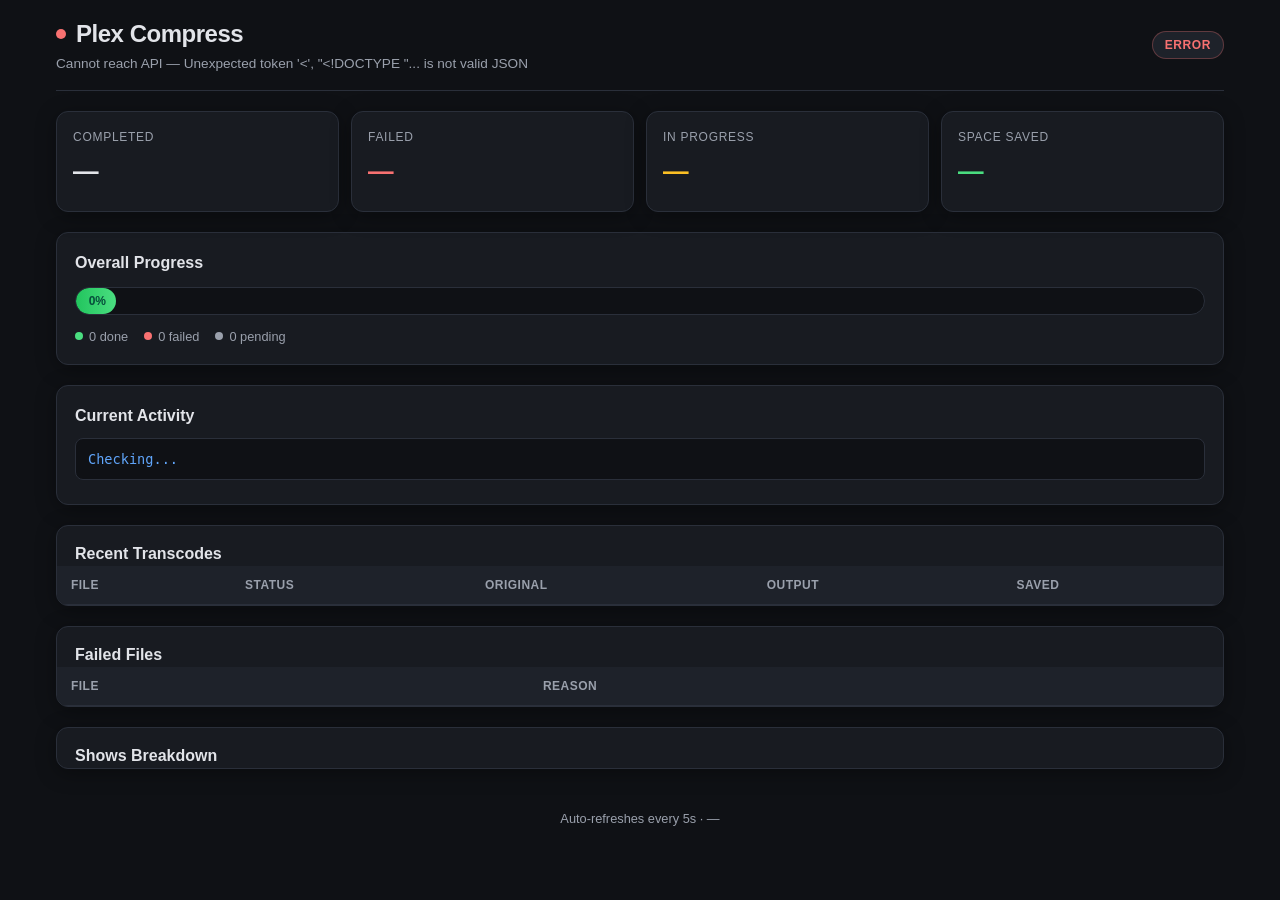
==== scripts/web/index.html @ 83bb44a8 "feat: add web dashboard for real-time batch monitoring" ====
<!DOCTYPE html>
<html lang="en">
<head>
<meta charset="UTF-8">
<meta name="viewport" content="width=device-width, initial-scale=1.0">
<title>Plex Compress Dashboard</title>
<style>
:root {
  --bg: #0f1115;
  --bg2: #181b21;
  --bg3: #1e222a;
  --fg: #e2e4e9;
  --fg2: #9aa0ac;
  --accent: #4ade80;
  --accent2: #22c55e;
  --warn: #fbbf24;
  --err: #f87171;
  --info: #60a5fa;
  --border: #2a2f3a;
  --radius: 12px;
  --shadow: 0 4px 20px rgba(0,0,0,0.35);
}
* { box-sizing: border-box; margin: 0; padding: 0; }
html, body {
  background: var(--bg);
  color: var(--fg);
  font-family: -apple-system, BlinkMacSystemFont, "Segoe UI", Roboto, Helvetica, Arial, sans-serif;
  line-height: 1.5;
  min-height: 100vh;
}
.container { max-width: 1200px; margin: 0 auto; padding: 16px; }

/* Header */
header {
  display: flex;
  align-items: center;
  justify-content: space-between;
  gap: 12px;
  flex-wrap: wrap;
  margin-bottom: 20px;
  padding-bottom: 16px;
  border-bottom: 1px solid var(--border);
}
header h1 {
  font-size: 1.5rem;
  font-weight: 700;
  letter-spacing: -0.02em;
  display: flex;
  align-items: center;
  gap: 10px;
}
header h1 .dot {
  width: 10px; height: 10px;
  border-radius: 50%;
  background: var(--accent);
  display: inline-block;
  animation: pulse 2s infinite;
}
@keyframes pulse {
  0%, 100% { opacity: 1; }
  50% { opacity: 0.4; }
}
header .subtitle {
  color: var(--fg2);
  font-size: 0.85rem;
  margin-top: 2px;
}
.status-pill {
  padding: 4px 12px;
  border-radius: 999px;
  font-size: 0.75rem;
  font-weight: 600;
  text-transform: uppercase;
  letter-spacing: 0.05em;
  background: var(--bg3);
  border: 1px solid var(--border);
}
.status-pill.running { color: var(--accent); border-color: rgba(74,222,128,0.3); }
.status-pill.idle { color: var(--fg2); }
.status-pill.error { color: var(--err); border-color: rgba(248,113,113,0.3); }

/* Stats Grid */
.stats-grid {
  display: grid;
  grid-template-columns: repeat(auto-fit, minmax(160px, 1fr));
  gap: 12px;
  margin-bottom: 20px;
}
.stat-card {
  background: var(--bg2);
  border: 1px solid var(--border);
  border-radius: var(--radius);
  padding: 16px;
  box-shadow: var(--shadow);
  transition: transform 0.15s;
}
.stat-card:hover { transform: translateY(-2px); }
.stat-card .label {
  font-size: 0.75rem;
  text-transform: uppercase;
  letter-spacing: 0.06em;
  color: var(--fg2);
  margin-bottom: 6px;
}
.stat-card .value {
  font-size: 1.6rem;
  font-weight: 700;
  color: var(--fg);
}
.stat-card .value.saved { color: var(--accent); }
.stat-card .value.failed { color: var(--err); }
.stat-card .value.warn { color: var(--warn); }
.stat-card .sub {
  font-size: 0.8rem;
  color: var(--fg2);
  margin-top: 4px;
}

/* Progress Section */
.progress-section {
  background: var(--bg2);
  border: 1px solid var(--border);
  border-radius: var(--radius);
  padding: 18px;
  margin-bottom: 20px;
  box-shadow: var(--shadow);
}
.progress-section h2 {
  font-size: 1rem;
  font-weight: 600;
  margin-bottom: 12px;
  color: var(--fg);
}
.progress-bar-wrap {
  background: var(--bg);
  border-radius: 999px;
  height: 28px;
  overflow: hidden;
  position: relative;
  border: 1px solid var(--border);
}
.progress-bar {
  height: 100%;
  border-radius: 999px;
  background: linear-gradient(90deg, var(--accent2), var(--accent));
  transition: width 0.6s ease;
  display: flex;
  align-items: center;
  justify-content: flex-end;
  padding-right: 10px;
  min-width: 40px;
}
.progress-bar span {
  font-size: 0.75rem;
  font-weight: 700;
  color: #064e3b;
  white-space: nowrap;
}
.progress-legend {
  display: flex;
  gap: 16px;
  flex-wrap: wrap;
  margin-top: 12px;
  font-size: 0.8rem;
  color: var(--fg2);
}
.progress-legend span { display: flex; align-items: center; gap: 6px; }
.legend-dot { width: 8px; height: 8px; border-radius: 50%; display: inline-block; }
.legend-dot.completed { background: var(--accent); }
.legend-dot.failed { background: var(--err); }
.legend-dot.pending { background: var(--fg2); }

/* Current Activity */
.current-card {
  background: var(--bg2);
  border: 1px solid var(--border);
  border-radius: var(--radius);
  padding: 18px;
  margin-bottom: 20px;
  box-shadow: var(--shadow);
}
.current-card h2 {
  font-size: 1rem;
  font-weight: 600;
  margin-bottom: 10px;
}
.current-card .current-file {
  font-family: "SF Mono", Monaco, "Cascadia Code", monospace;
  font-size: 0.85rem;
  background: var(--bg);
  padding: 10px 12px;
  border-radius: 8px;
  border: 1px solid var(--border);
  color: var(--info);
  word-break: break-all;
}
.current-card .current-show {
  font-size: 0.9rem;
  color: var(--fg2);
  margin-top: 6px;
}

/* Tables */
.table-card {
  background: var(--bg2);
  border: 1px solid var(--border);
  border-radius: var(--radius);
  overflow: hidden;
  margin-bottom: 20px;
  box-shadow: var(--shadow);
}
.table-card h2 {
  font-size: 1rem;
  font-weight: 600;
  padding: 16px 18px 0;
}
.table-wrap { overflow-x: auto; }
table {
  width: 100%;
  border-collapse: collapse;
  font-size: 0.85rem;
}
th, td {
  padding: 10px 14px;
  text-align: left;
  border-bottom: 1px solid var(--border);
}
th {
  color: var(--fg2);
  font-weight: 600;
  font-size: 0.75rem;
  text-transform: uppercase;
  letter-spacing: 0.04em;
  background: var(--bg3);
}
tr:last-child td { border-bottom: none; }
td { color: var(--fg); }
td.size { font-family: monospace; color: var(--fg2); }
td.saved { color: var(--accent); font-weight: 600; }
td.status { font-weight: 600; }
td.status.completed { color: var(--accent); }
td.status.failed { color: var(--err); }
td.status.in_progress { color: var(--info); }

/* Shows breakdown */
.shows-grid {
  display: grid;
  grid-template-columns: repeat(auto-fill, minmax(260px, 1fr));
  gap: 12px;
}
.show-item {
  background: var(--bg3);
  border: 1px solid var(--border);
  border-radius: 10px;
  padding: 14px;
}
.show-item .show-name {
  font-weight: 600;
  font-size: 0.9rem;
  margin-bottom: 4px;
  white-space: nowrap;
  overflow: hidden;
  text-overflow: ellipsis;
}
.show-item .show-meta {
  font-size: 0.8rem;
  color: var(--fg2);
}
.show-item .show-bar-wrap {
  margin-top: 8px;
  background: var(--bg);
  border-radius: 999px;
  height: 6px;
  overflow: hidden;
}
.show-item .show-bar {
  height: 100%;
  border-radius: 999px;
  background: var(--accent);
  transition: width 0.4s ease;
}

/* Footer */
footer {
  text-align: center;
  color: var(--fg2);
  font-size: 0.8rem;
  padding: 20px 0 10px;
}

/* Mobile */
@media (max-width: 600px) {
  header h1 { font-size: 1.2rem; }
  .stats-grid { grid-template-columns: repeat(2, 1fr); }
  .stat-card .value { font-size: 1.3rem; }
  th, td { padding: 8px 10px; font-size: 0.8rem; }
  .shows-grid { grid-template-columns: 1fr; }
}
</style>
</head>
<body>
<div class="container">

<header>
  <div>
    <h1><span class="dot" id="statusDot"></span> Plex Compress</h1>
    <div class="subtitle" id="subtitle">Loading...</div>
  </div>
  <div class="status-pill running" id="statusPill">Running</div>
</header>

<div class="stats-grid" id="statsGrid">
  <div class="stat-card"><div class="label">Completed</div><div class="value" id="statCompleted">—</div></div>
  <div class="stat-card"><div class="label">Failed</div><div class="value failed" id="statFailed">—</div></div>
  <div class="stat-card"><div class="label">In Progress</div><div class="value warn" id="statInProgress">—</div></div>
  <div class="stat-card"><div class="label">Space Saved</div><div class="value saved" id="statSaved">—</div><div class="sub" id="statSavedSub"></div></div>
</div>

<div class="progress-section">
  <h2>Overall Progress</h2>
  <div class="progress-bar-wrap">
    <div class="progress-bar" id="progressBar" style="width:0%"><span id="progressText">0%</span></div>
  </div>
  <div class="progress-legend">
    <span><span class="legend-dot completed"></span> <span id="legendCompleted">0 done</span></span>
    <span><span class="legend-dot failed"></span> <span id="legendFailed">0 failed</span></span>
    <span><span class="legend-dot pending"></span> <span id="legendPending">0 pending</span></span>
  </div>
</div>

<div class="current-card" id="currentCard">
  <h2>Current Activity</h2>
  <div class="current-file" id="currentFile">Checking...</div>
  <div class="current-show" id="currentShow"></div>
</div>

<div class="table-card">
  <h2>Recent Transcodes</h2>
  <div class="table-wrap">
    <table>
      <thead><tr><th>File</th><th>Status</th><th>Original</th><th>Output</th><th>Saved</th></tr></thead>
      <tbody id="recentTable"></tbody>
    </table>
  </div>
</div>

<div class="table-card">
  <h2>Failed Files</h2>
  <div class="table-wrap">
    <table>
      <thead><tr><th>File</th><th>Reason</th></tr></thead>
      <tbody id="failedTable"></tbody>
    </table>
  </div>
</div>

<div class="table-card">
  <h2>Shows Breakdown</h2>
  <div class="shows-grid" id="showsGrid"></div>
</div>

<footer>
  Auto-refreshes every 5s &middot; <span id="lastUpdated">—</span>
</footer>

</div>

<script>
function formatBytes(bytes) {
  if (bytes === 0 || bytes == null) return "0 B";
  const k = 1024;
  const sizes = ["B", "KB", "MB", "GB", "TB"];
  const i = Math.floor(Math.log(bytes) / Math.log(k));
  return parseFloat((bytes / Math.pow(k, i)).toFixed(1)) + " " + sizes[i];
}
function formatBytesDiff(bytes) {
  const gb = bytes / (1024 ** 3);
  const mb = bytes / (1024 ** 2);
  if (gb >= 1) return gb.toFixed(2) + " GB";
  if (mb >= 1) return mb.toFixed(0) + " MB";
  return bytes + " B";
}
function basename(path) {
  return path.split("/").pop();
}
function showName(path) {
  const parts = path.split("/");
  const idx = parts.findIndex(p => p.includes("{tmdb-") || p.includes("{tvdb-"));
  return idx >= 0 ? parts[idx] : parts[parts.length - 2] || basename(path);
}

async function fetchData() {
  try {
    const res = await fetch("/api/status");
    const data = await res.json();
    render(data);
  } catch (e) {
    document.getElementById("subtitle").textContent = "Cannot reach API — " + e.message;
    document.getElementById("statusPill").textContent = "Error";
    document.getElementById("statusPill").className = "status-pill error";
    document.getElementById("statusDot").style.background = "var(--err)";
    document.getElementById("statusDot").style.animation = "none";
  }
}

function render(data) {
  const stats = data.stats;
  const total = stats.total;
  const completed = stats.completed;
  const failed = stats.failed;
  const pending = total - completed - failed - stats.in_progress;
  const saved = stats.saved_bytes;

  document.getElementById("statCompleted").textContent = completed;
  document.getElementById("statFailed").textContent = failed;
  document.getElementById("statInProgress").textContent = stats.in_progress;
  document.getElementById("statSaved").textContent = formatBytesDiff(saved);
  document.getElementById("statSavedSub").textContent = (total > 0 ? ((completed / total) * 100).toFixed(1) : 0) + "% of library processed";

  const pct = total > 0 ? Math.round((completed / total) * 100) : 0;
  document.getElementById("progressBar").style.width = pct + "%";
  document.getElementById("progressText").textContent = pct + "%";
  document.getElementById("legendCompleted").textContent = completed + " done";
  document.getElementById("legendFailed").textContent = failed + " failed";
  document.getElementById("legendPending").textContent = (pending + stats.in_progress) + " remaining";

  const running = data.currently_running;
  if (running) {
    document.getElementById("currentFile").textContent = basename(running.path);
    document.getElementById("currentShow").textContent = showName(running.path);
    document.getElementById("statusPill").textContent = "Running";
    document.getElementById("statusPill").className = "status-pill running";
    document.getElementById("statusDot").style.background = "var(--accent)";
    document.getElementById("statusDot").style.animation = "pulse 2s infinite";
  } else if (completed === 0 && total === 0) {
    document.getElementById("currentFile").textContent = "Waiting for first scan...";
    document.getElementById("currentShow").textContent = "";
    document.getElementById("statusPill").textContent = "Idle";
    document.getElementById("statusPill").className = "status-pill idle";
    document.getElementById("statusDot").style.background = "var(--fg2)";
    document.getElementById("statusDot").style.animation = "none";
  } else {
    document.getElementById("currentFile").textContent = "Idle — waiting for next file";
    document.getElementById("currentShow").textContent = "";
    document.getElementById("statusPill").textContent = "Idle";
    document.getElementById("statusPill").className = "status-pill idle";
    document.getElementById("statusDot").style.background = "var(--fg2)";
    document.getElementById("statusDot").style.animation = "none";
  }

  // Recent table
  const recentBody = document.getElementById("recentTable");
  recentBody.innerHTML = "";
  data.recent.forEach(f => {
    const tr = document.createElement("tr");
    const orig = f.original_size || 0;
    const out = f.output_size || 0;
    const savedAmt = orig - out;
    tr.innerHTML = `
      <td title="${f.path}">${basename(f.path)}</td>
      <td class="status ${f.status}">${f.status}</td>
      <td class="size">${formatBytes(orig)}</td>
      <td class="size">${formatBytes(out)}</td>
      <td class="saved">${savedAmt > 0 ? "-" + formatBytes(savedAmt) : "—"}</td>
    `;
    recentBody.appendChild(tr);
  });

  // Failed table
  const failedBody = document.getElementById("failedTable");
  failedBody.innerHTML = "";
  if (data.failed.length === 0) {
    failedBody.innerHTML = '<tr><td colspan="2" style="color:var(--fg2)">No failures — all good!</td></tr>';
  }
  data.failed.forEach(f => {
    const tr = document.createElement("tr");
    tr.innerHTML = `<td title="${f.path}">${basename(f.path)}</td><td style="color:var(--err);font-size:0.8rem">${f.reason || ""}</td>`;
    failedBody.appendChild(tr);
  });

  // Shows grid
  const showsGrid = document.getElementById("showsGrid");
  showsGrid.innerHTML = "";
  data.shows.forEach(s => {
    const div = document.createElement("div");
    div.className = "show-item";
    const pct = s.total > 0 ? Math.round((s.completed / s.total) * 100) : 0;
    div.innerHTML = `
      <div class="show-name" title="${s.name}">${s.name}</div>
      <div class="show-meta">${s.completed}/${s.total} done &middot; ${formatBytesDiff(s.saved)} saved</div>
      <div class="show-bar-wrap"><div class="show-bar" style="width:${pct}%"></div></div>
    `;
    showsGrid.appendChild(div);
  });

  document.getElementById("subtitle").textContent = `${total} files tracked across ${data.shows.length} shows`;
  document.getElementById("lastUpdated").textContent = new Date().toLocaleTimeString();
}

fetchData();
setInterval(fetchData, 5000);
</script>
</body>
</html>
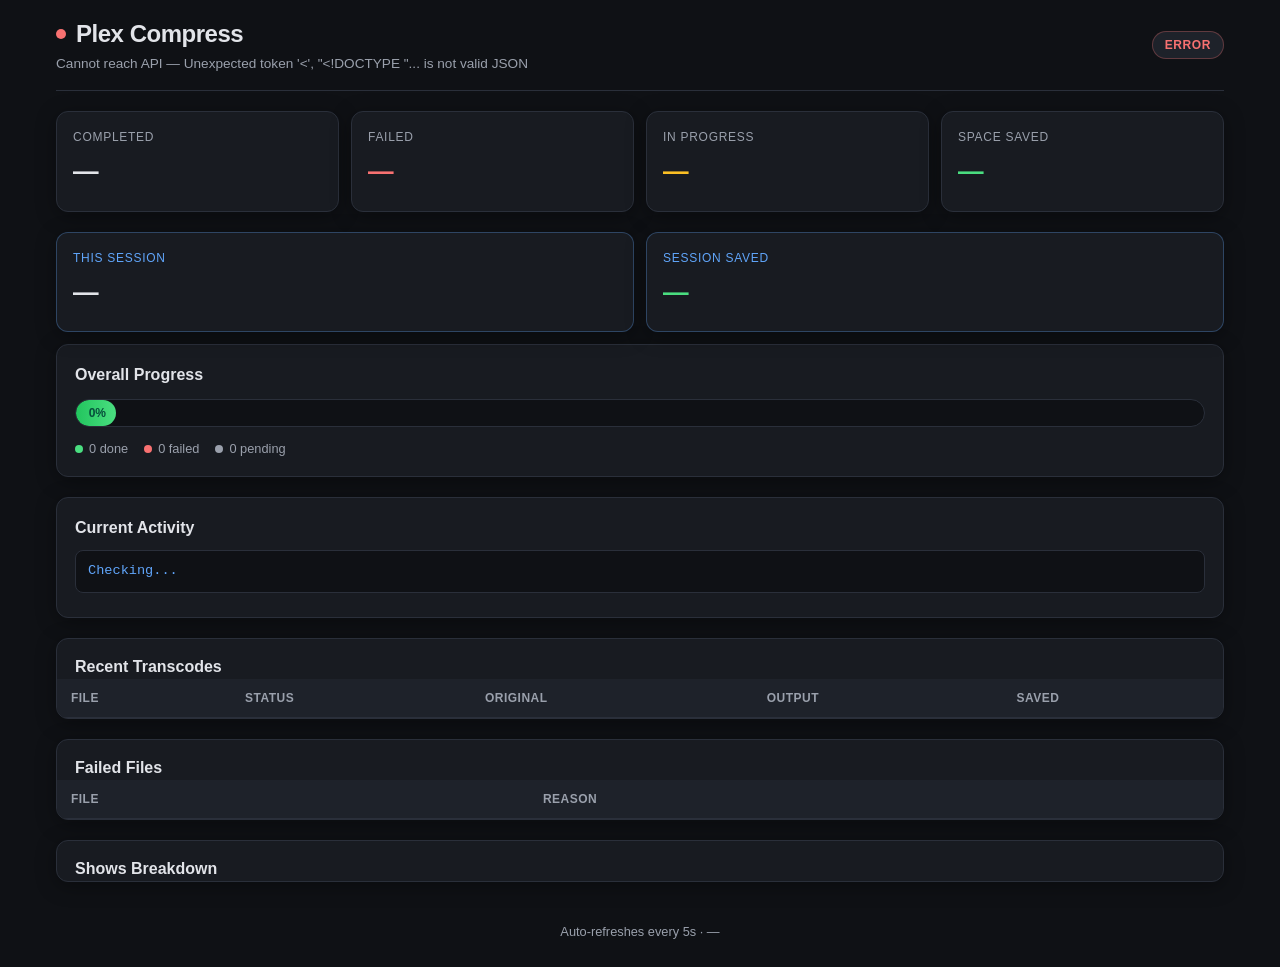
==== commit 0cc21b5f: "feat: session tracking, ffmpeg tail error capture, session dashboard stats" ====
--- a/scripts/web/index.html
+++ b/scripts/web/index.html
@@ -214,7 +214,11 @@
   font-weight: 600;
   padding: 16px 18px 0;
 }
-.table-wrap { overflow-x: auto; }
+.table-wrap {
+  overflow-x: auto;
+  max-height: 420px;
+  overflow-y: auto;
+}
 table {
   width: 100%;
   border-collapse: collapse;
@@ -234,14 +238,19 @@
   background: var(--bg3);
 }
 tr:last-child td { border-bottom: none; }
-td { color: var(--fg); }
+td {
+  color: var(--fg);
+  max-width: 300px;
+  overflow: hidden;
+  text-overflow: ellipsis;
+  white-space: nowrap;
+}
 td.size { font-family: monospace; color: var(--fg2); }
 td.saved { color: var(--accent); font-weight: 600; }
 td.status { font-weight: 600; }
 td.status.completed { color: var(--accent); }
 td.status.failed { color: var(--err); }
 td.status.in_progress { color: var(--info); }
-
 /* Shows breakdown */
 .shows-grid {
   display: grid;
@@ -314,6 +323,19 @@
   <div class="stat-card"><div class="label">Failed</div><div class="value failed" id="statFailed">—</div></div>
   <div class="stat-card"><div class="label">In Progress</div><div class="value warn" id="statInProgress">—</div></div>
   <div class="stat-card"><div class="label">Space Saved</div><div class="value saved" id="statSaved">—</div><div class="sub" id="statSavedSub"></div></div>
+</div>
+
+<div class="stats-grid" id="sessionGrid" style="margin-bottom:12px">
+  <div class="stat-card" style="border-color:rgba(96,165,250,0.3)">
+    <div class="label" style="color:var(--info)">This Session</div>
+    <div class="value" id="statSessionFiles">—</div>
+    <div class="sub" id="statSessionSub"></div>
+  </div>
+  <div class="stat-card" style="border-color:rgba(96,165,250,0.3)">
+    <div class="label" style="color:var(--info)">Session Saved</div>
+    <div class="value saved" id="statSessionSaved">—</div>
+    <div class="sub" id="statSessionSavedSub"></div>
+  </div>
 </div>
 
 <div class="progress-section">
@@ -417,6 +439,15 @@
   document.getElementById("statSaved").textContent = formatBytesDiff(saved);
   document.getElementById("statSavedSub").textContent = (total > 0 ? ((completed / total) * 100).toFixed(1) : 0) + "% of library processed";
 
+  // Session stats
+  const sess = data.session || {files: 0, saved_bytes: 0, original_size: 0};
+  document.getElementById("statSessionFiles").textContent = sess.files;
+  const sessSaved = sess.saved_bytes || 0;
+  const sessOrig = sess.original_size || 1;
+  const sessPct = sessOrig > 0 ? Math.round((sessSaved / sessOrig) * 100) : 0;
+  document.getElementById("statSessionSaved").textContent = formatBytesDiff(sessSaved);
+  document.getElementById("statSessionSavedSub").textContent = sessPct + "% compression this session";
+  document.getElementById("statSessionSub").textContent = "files since last batch start";
   const pct = total > 0 ? Math.round((completed / total) * 100) : 0;
   document.getElementById("progressBar").style.width = pct + "%";
   document.getElementById("progressText").textContent = pct + "%";
@@ -469,14 +500,20 @@
   // Failed table
   const failedBody = document.getElementById("failedTable");
   failedBody.innerHTML = "";
-  if (data.failed.length === 0) {
+  const failedToShow = data.failed.slice(0, 10);
+  if (failedToShow.length === 0) {
     failedBody.innerHTML = '<tr><td colspan="2" style="color:var(--fg2)">No failures — all good!</td></tr>';
   }
-  data.failed.forEach(f => {
+  failedToShow.forEach(f => {
     const tr = document.createElement("tr");
-    tr.innerHTML = `<td title="${f.path}">${basename(f.path)}</td><td style="color:var(--err);font-size:0.8rem">${f.reason || ""}</td>`;
+    tr.innerHTML = `<td title="${f.path}">${basename(f.path)}</td><td title="${f.reason || ""}" style="color:var(--err);font-size:0.8rem">${(f.reason || "").substring(0, 80)}</td>`;
     failedBody.appendChild(tr);
   });
+  if (data.failed.length > 10) {
+    const tr = document.createElement("tr");
+    tr.innerHTML = `<td colspan="2" style="color:var(--fg2);font-size:0.8rem">+ ${data.failed.length - 10} more failed files</td>`;
+    failedBody.appendChild(tr);
+  }
 
   // Shows grid
   const showsGrid = document.getElementById("showsGrid");
